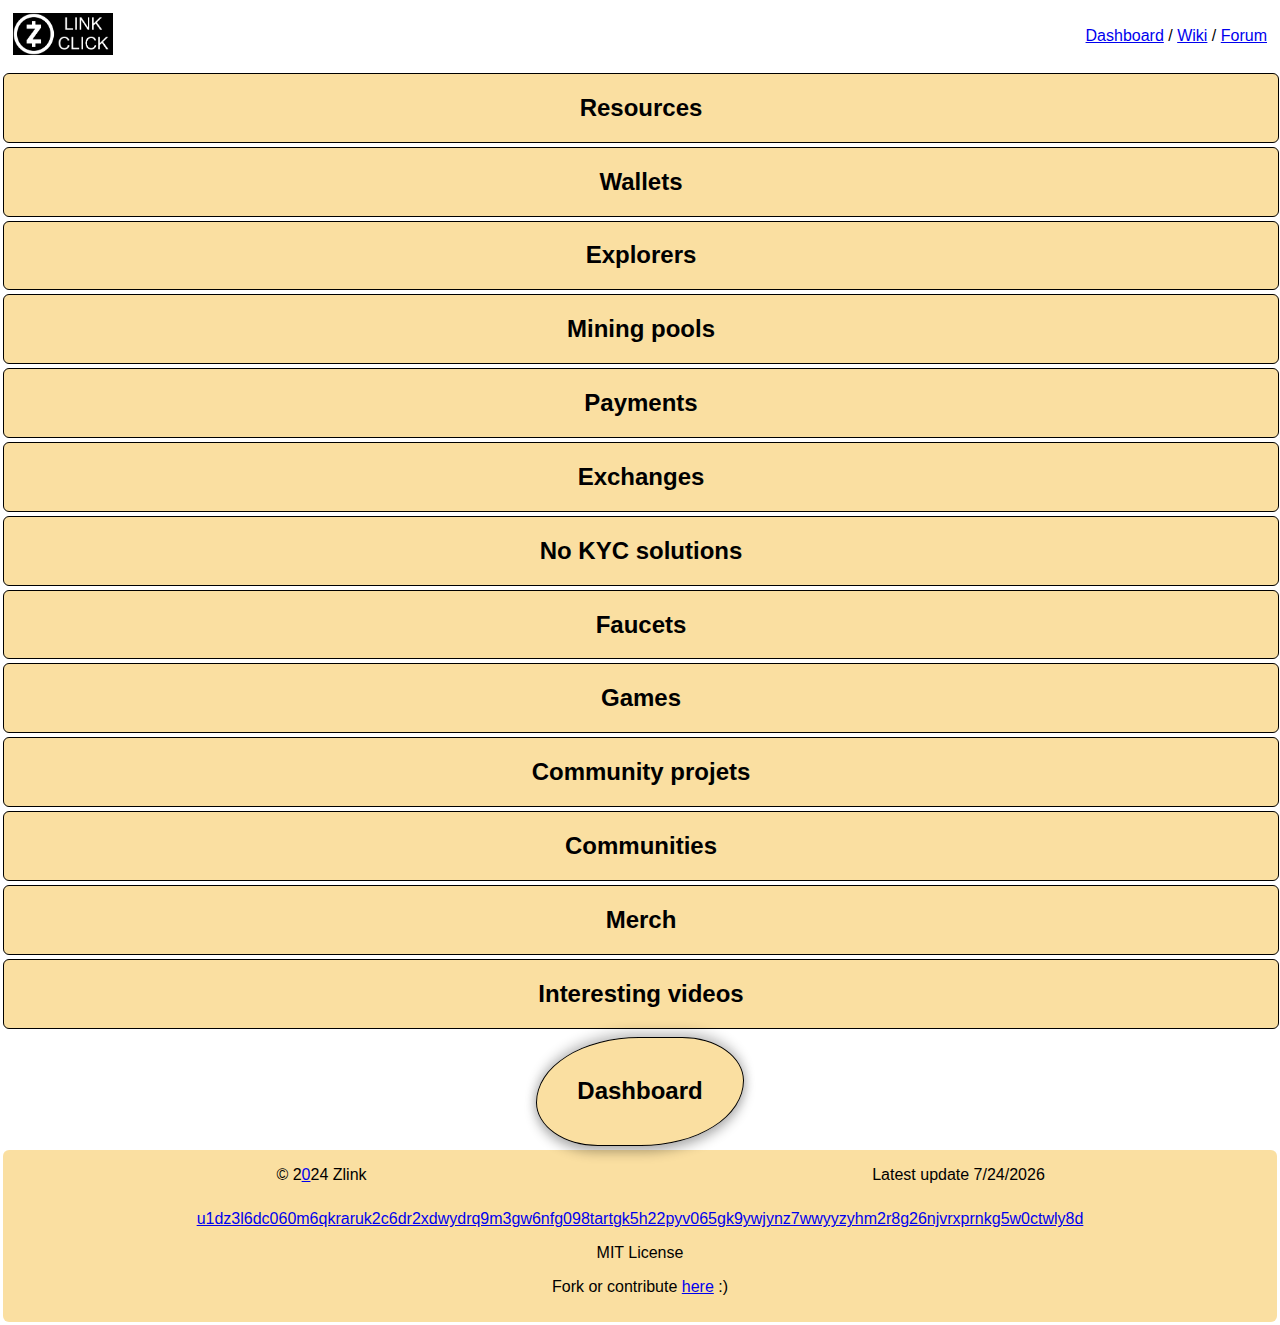
==== index.html @ 92329e2b "Minor adjustments" ====
<!DOCTYPE html>
<html lang="en">
    <head>
        <meta charset="UTF-8">
        <meta http-equiv="X-UA-Compatible" content="IE=edge">
        <meta name="viewport" content="width=device-width, initial-scale=1.0">
        <title>Zlink | Zcash Ecosystem Explorer</title>
        <meta name="description" content="Zlink is your ultimate gateway to the world of Zcash! Discover and navigate the entire Zcash ecosystem with ease.">
        <meta name="keywords" content="Zcash, What is Zcash?, Zcash info, Zcash guide, About Zcash, Zcash resources, Zcash manual, Zcash tools, Zcash explorers, Zcash wallet, Zcash block, Zcash halving, Zcash countdown">
        <link rel="shortcut icon" href="./img/faviocon.ico" type="image/x-icon">
        <link rel="stylesheet" type="text/css" href="./sheets/style.css">
        <script async src="https://www.googletagmanager.com/gtag/js?id=G-GMSRTEXQFT"></script>
        <script>
            window.dataLayer = window.dataLayer || [];
            function gtag(){dataLayer.push(arguments);}
            gtag('js', new Date());
            gtag('config', 'G-GMSRTEXQFT');
        </script>
    </head>    

    <body>
        <noscript>
            <p>Your browser does not support JavaScript or you have it disabled. Some features may not be available.</p>
        </noscript>
        <header>
            <div id="logo">
                <a href="#"><img src="./img/Logo.webp" alt="Logo" width="100"></a>
            </div>
            <div>
                <a href="./dashboard/">Dashboard</a>               
                <span>/</span>
                <a href="https://zechub.wiki/" target="_blank">Wiki</a>
                <span>/</span>
                <a href="https://forum.zcashcommunity.com/" target="_blank">Forum</a>
            </div>
        </header>

        <div id="links">
            <div class="collapsible">
                <h2>Resources</h2>
            </div>
            <div class="content">
                <ul>
                    <li><a href="https://z.cash/" target="_blank">Website</a></li>
                    <li><a href="https://electriccoin.co/" target="_blank">Electric Coin Company</a> | <a href="https://electriccoin.co/roadmap/" target="_blank">Roadmap</a> | <a href="https://electriccoin.co/blog/" target="_blank">Blog</a></li>
                    <li><a href="https://zfnd.org/" target="_blank">Zcash Foundation</a> | <a href="https://zfnd.org/arborist-calls/" target="_blank">Arborist Calls</a> | <a href="https://zfnd.org/blog/" target="_blank">Blog</a></li>
                    <li><a href="https://zcashcommunitygrants.org/" target="_blank">Zcash Community Garants</a></li>
                    <hr>
                    <li><a href="https://zips.z.cash/protocol/protocol.pdf" target="_blank">Whitepaper</a></li>
                    <li><a href="https://zcash.readthedocs.io/" target="_blank">Documentation</a></li>
                    <li><a href="https://github.com/zcash/zcash" target="_blank">GitHub</a></li>
                    <li><a href="https://zecsec.com/" target="_blank">ZecSec</a></li>
                    <li><a href="https://zcash.readthedocs.io/en/master/rtd_pages/nu_dev_guide.html" target="_blank">Network Updates</a></li>
                    <li><a href="https://zips.z.cash/" target="_blank">Zcash Improvment Proposals</a></li>
                    <hr>
                    <li><a href="https://z.cash/learn/" target="_blank">FAQ 1</a>, <a href="https://web.archive.org/web/20230607224825/https://z.cash/support/faq/" target="_blank">FAQ 2</a></li>
                </ul>
            </div>

            <div class="collapsible">
                <h2>Wallets</h2>
            </div>
            <div class="content">
                <ul>
                    <li><a href="https://z.cash/ecosystem/zcashd/" target="_blank">Zcashd</a> <sub>#T #S #F #Linux</sub></li>
                    <li><a href="http://ledger.com/" target="_blank">Ledger</a> <sub>#T #HW</sub></li>
                    <li><a href="https://electriccoin.co/zashi/" target="_blank">Zashi</a> <sub>#T #S #H #Android #IOS</sub></li>
                    <li><a href="https://ywallet.app/" target="_blank">Ywallet</a> <sub>#T #S #H #Windows #MacOS #Linux #Android #IOS</sub></li>
                    <li><a href="https://nighthawkwallet.com/" target="_blank">Nighthawk</a> <sub>#T #S #H #Android #IOS</sub></li>
                    <li><a href="https://edge.app/" target="_blank">Edge</a> <sub>#S #H #Android #IOS</sub></li>
                    <li><a href="https://zingolabs.org/" target="_blank">Zingo!</a> <sub>#T #S #H #Android #IOS</sub></li>
                    <li><a href="https://unstoppable.money/" target="_blank">Unstoppable Wallet</a> <sub>#S #H #Android #IOS</sub></li>
                    <li><a href="https://trustwallet.com/" target="_blank">Trust Wallet</a> <sub>#T #MacOS #L #Android #IOS</sub></li>
                    <li><a href="https://safepal.com/" target="_blank">SafePal</a> <sub>#T #Android #IOS #Browser #Hardware</sub></li>
                    <!--<li><a href="https://zecwallet.co/" target="_blank">ZecWallet</a> <sub>#T #S #H #Windows #MacOS #Linux #Android #IOS #PaperWallet</sub></li>-->
                    <li><a href="https://atomicwallet.io/zcash-wallet" target="_blank">Atomic Wallet</a> <sub>#T #L #Windows #MacOS #Linux #Android #IOS</sub></li>
                    <li><a href="https://exodus.com/zcash-wallet-zec" target="_blank">Exodus</a> <sub>#T #L #Windows #MacOS #Linux #Android #IOS</sub></li>
                    <li><a href="https://guarda.com/" target="_blank">Guarda</a> <sub>#T #L #Windows #MacOS #Linux #Android #IOS #Web</sub></li>
                    <li><a href="https://coinomi.com/" target="_blank">Coinomi</a> <sub>#T #L #Android #IOS</sub></li>
                    <li><a href="https://cobo.com/" target="_blank">Cobo</a> <sub>#T #L #Android #IOS</sub></li>
                    <li><a href="https://metalpay.com/" target="_blank">MetalPay</a> <sub>#T #L #Android #IOS</sub></li>
                    <li><a href="https://hebe.cc/" target="_blank">Hebe</a> <sub>#T #L #Android #IOS</sub></li>
                </ul>
                <p><i>#T = Transparent TXs | #S = Shielded TXs | #L = Light Wallet | #H = Hybrid Light Wallet | #F = Full Node | </i></p>
            </div>

            <div class="collapsible">
                <h2>Explorers</h2>
            </div>
            <div class="content">
                <h3>MainNet</h3>
                <ul>
                    <li><a href="https://mainnet.zcashexplorer.app/" target="_blank">Zcash Explorer</a></li>
                    <li><a href="https://blockchair.com/zcash" target="_blank">Blockchair</a></li>
                    <li><a href="https://blockexplorer.one/zcash/mainnet" target="_blank">BlockExplorer.one</a></li>
                    <li><a href="https://explorer.bitquery.io/zcash" target="_blank">Bitquery</a></li>
                    <li><a href="https://zcash.tokenview.io/" target="_blank">Tokenview</a></li>
                    <li><a href="https://zec2.trezor.io/" target="_blank">Trezor Zcash Explorer</a></li>
                    <li><a href="https://bitinfocharts.com/zcash/" target="_blank">BitInfoCharts</a></li>
                    <li><a href="https://3xpl.com/zcash" target="_blank">3xpl</a></li>
                    <!--<li><a href="https://zcash.grant3.co/" target="_blank">Zcash Grant3 Explorer</a></li>-->
                    <!--<li><a href="https://explorer.zcha.in/" target="_blank">Zchain Explorer</a> <sub>by Bitfly</sub></li>-->
                    <!--<li><a href="https://runziggurat.com/" target="_blank">Ziggurat</a> <sub>Nodes explorer</sub></li>-->
                    <li><a href="https://zcashmetro.io/" target="_blank">zcashmetro</a> <sub>Zcash Mempool Visualizer</sub></li>
                    <li><a href="https://zcashflow.netlify.app/" target="_blank">ZcashFlow</a> <sub>GitHub Monitor</sub></li>
                </ul>
                <h3>TestNet</h3>
                <ul>
                    <li><a href="https://testnet.zcashexplorer.app/" target="_blank">Zcash Explorer</a></li>
                    <li><a href="https://blockexplorer.one/zcash/testnet" target="_blank">BlockExplorer.one</a></li>            
                </ul>
            </div>

            <div class="collapsible">
                <h2>Mining pools</h2>
            </div>
            <div class="content">
                <ul>
                    <li><a href="https://antpool.com/home" target="_blank">Antpool</a></li>
                    <li><a href="https://luxor.tech/mining" target="_blank">Luxor</a></li>
                    <li><a href="https://f2pool.com/" target="_blank">F2Pool</a></li>
                    <li><a href="https://poolin.com/" target="_blank">Poolin</a></li>
                    <li><a href="https://viabtc.com/" target="_blank">ViaBTC</a></li>
                </ul>
                <p>More <a href="https://miningpoolstats.stream/zcash" target="_blank">here</a>.</p>
            </div>

            <div class="collapsible">
                <h2>Payments</h2>
            </div>
            <div class="content">
                <i>Accept ZEC as payment in your business.</i>
                <ul>
                    <li><a href="https://www.coinpayments.net/" target="_blank">CoinPayments</a></li>
                    <li><a href="https://nowpayments.io/" target="_blank">NowPay</a></li>
                    <li><a href="https://www.radom.com/" target="_blank">Radom</a></li>
                    <li><a href="https://zgo.cash/" target="_blank">ZGo</a></li>
                </ul>
            </div>

            <div class="collapsible">
                <h2>Exchanges</h2>
            </div>
            <div class="content">
                <p>You can find all exchanges by clicking <a href="https://coinmarketcap.com/currencies/zcash/markets/" target="_blank">here</a> or check the "No KYC solutions" below for private solutions.</p>
            </div>

            <div class="collapsible">
                <h2>No KYC solutions</h2>
            </div>
            <div class="content">
                <h3>Non-custodial Exchanges</h3>
                <ul>
                    <li><a href="https://changenow.io/?from=usdterc20&to=zec" target="_blank">ChangeNow</a> <sub>#Swap</sub></li>
                    <li><a href="https://simpleswap.io/?to=zec" target="_blank">SimpleSwap</a> <sub>#Swap</sub></li>
                    <li><a href="https://stealthex.io/?to=zec" target="_blank">StealthEX</a> <sub>#Swap</sub></li>
                    <li><a href="https://letsexchange.io/" target="_blank">LetsExchange</a> <sub>#Swap</sub></li>
                    <li><a href="https://changelly.com/" target="_blank">Changelly</a> <sub>#Swap</sub></li>
                    <li><a href="https://exolix.com/" target="_blank">Exolix</a> <sub>#Swap</sub></li>
                    <li><a href="https://sideshift.ai/usdcpolygon/zec" target="_blank">SideShift</a> <sub>#Swap</sub></li>
                    <li><a href="https://godex.io/" target="_blank">Godex</a> <sub>#Swap</sub></li>
                    <li><a href="https://flyp.me/" target="_blank">Flyp</a> <sub>#Swap</sub></li>
                    <!--<li><a href="https://fixedfloat.com/en/" target="_blank">FixedFloat</a> <sub>#Swap</sub></li>-->
                    <li><a href="https://xchange.me/" target="_blank">Xchange</a> <sub>#Swap</sub></li>
                    <li><a href="https://changehero.io/" target="_blank">changehero</a> <sub>#Swap</sub></li>
                    <!--<li><a href="https://droidex.io/" target="_blank">Droidex</a> <sub>#Swap</sub></li>-->
                </ul>

                <h3>CEXs</h3>
                <ul>
                    <li><a href="https://tradeogre.com/markets" target="_blank">TradeOgre</a></li>
                    <li><a href="https://bitmart.com/" target="_blank">Bitmart</a> <sub>*Withdrawal limits</sub></li>
                    <li><a href="https://nonkyc.io/" target="_blank">NonKYC</a></li>
                    <li><a href="https://coinex.com/" target="_blank">CoinEx</a> <sub>*Withdrawal limits: 10K $ per day</sub></li>
                    <li><a href="https://ascendex.com/" target="_blank">AscendEx</a> <sub>*Withdrawal limits: 2 BTC per day</sub></li>
                    <li><a href="https://lbank.com/" target="_blank">LBank</a> <sub>*Withdrawal limits</sub></li>
                    <li><a href="https://safe.trade/" target="_blank">SafeTrade</a> <sub>*Withdrawal limits</sub></li>
                </ul>
                <h3>DEXs</h3>
                <ul>
                    <li><a href="https://app.atomicdex.io/#/dex" target="_blank">AtomicDEX</a> <sub>#Swap</sub></li>
                    <li><a href="https://dex.decred.org/" target="_blank">DCRDEX</a> <sub>#DEX</sub></li>
                </ul>
                
                <h3>Use ZEC</h3>
                <ul>
                    <li><a href="https://coinsbee.com/buy-gift-cards-with-zcash" target="_blank">Coinsbee</a></li>
                    <li><a href="https://bithost.io/" target="_blank">Bithost.io</a></li>                    
                </ul>
            </div>

            <div class="collapsible">
                <h2>Faucets</h2>
            </div>
            <div class="content">
                <h3>Independent Faucets</h3>
                <li><a href="https://zecfaucet.com/" target="_blank">ZecFaucet</a></li>
                <li><a href="https://globalhive.io/" target="_blank">Global Hive</a></li>

                <h3>FaucetPay</h3>
                <p>Step 1: Register on <a href="https://faucetpay.io/" target="_blank">FaucetPay</a></p>
                <p>Step 2: Create your ZEC Wallet in your "Dashboard".</p>
                <p>Enjoy with links below!</p>
                <ul>
                    <li><a href="https://claimfreecoins.io/zcash-faucet/" target="_blank">Claim Free Coins</a></li>
                    <li><a href="https://dropcoins.xyz/zec/" target="_blank">DropCoins</a></li>
                </ul>
                <hr>
                
                <h3>TestNet Faucet</h3>
                <ul>
                    <li><a href="https://faucet.zecpages.com/" target="_blank">zecpages</a></li>
                </ul>
            </div>

            <div class="collapsible">
                <h2>Games</h2>
            </div>
            <div class="content">
                <li><a href="https://1xbit1.com/" target="_blank">1xBit</a> <sub>Gambling platform</sub></li>
                <li><a href="https://www.cjs-cdkeys.com/" target="_blank">CJS-CDKEYS</a> <sub>Buy product keys</sub></li>
            </div>

            <div class="collapsible">
                <h2>Community projets</h2>
            </div>
            <div class="content">
                <ul>
                    <li><a href="https://zecpages.com/" target="_blank">ZECpages</a> <sub>Social network</sub></li>
                    <li><a href="https://free2z.cash/" target="_blank">free2Z</a> <sub>Funding & Streaming platform</sub></li>
                    <li><a href="https://paywithz.cash/" target="_blank">PayWithZcash</a></li>
                    <!--<li><a href="https://zec.art/" target="_blank">ZecArt</a> <sub>Zcash art</sub></li>-->
                    <!--<li><a href="https://zeme.team/" target="_blank">Zeme</a> <sub>Zcash memes, gifs, art</sub></li>-->
                    <li><a href="https://zcashbookclub.com/" target="_blank">ZcashBookClub</a></li>
                </ul>
            </div>

            <div class="collapsible">
                <h2>Communities</h2>
            </div>
            <div class="content">
                <h3>International</h3>
                <ul>
                    <li><a href="https://discord.com/channels/669694001464737815/669694001921654794" target="_blank">Discord</a></li>
                    <li><a href="https://t.me/Zcash_Community" target="_blank">Telegram</a> | <a href="https://t.me/zcash_community_price" target="_blank">Price discussions</a></li>
                    <li><a href="https://twitter.com/zcash" target="_blank">Twitter</a></li>
                    <li><a href="https://reddit.com/r/zec/" target="_blank">Reddit</a></li>
                    <li><a href="https://youtube.com/c/ZcashMedia" target="_blank">YouTube</a></li>
                    <li><a href="https://bitcointalk.org/index.php?topic=1626185.0" target="_blank">Bitcointalk</a></li>
                </ul>
                <h3>Africa</h3>
                <ul>
                    <li><a href="https://twitter.com/ZcashAfrica" target="_blank">Twitter</a></li>
                    <li><a href="https://twitter.com/ZcashNigeria" target="_blank">Twitter (Nigeria)</a></li>
                    <li><a href="https://twitter.com/Zcash_UG" target="_blank">Twitter (Uganda)</a></li>
                    <li><a href="https://twitter.com/Zcashghana" target="_blank">Twitter (Ghana)</a></li>
                </ul>
                <h3>Arabic</h3>
                <ul>
                    <li><a href="https://t.me/ZcashArabic" target="_blank">Telegram</a></li>
                    <li><a href="https://t.me/ZecArabic" target="_blank">Telegram channel</a></li>
                    <li><a href="https://twitter.com/ZozNotorious" target="_blank">Twitter</a></li>
                </ul>
                <h3>Canada</h3>
                <ul>
                    <li><a href="https://twitter.com/ZcashCanada" target="_blank">Twitter</a></li>
                </ul>
                <h3>Chinese</h3>
                <ul>
                    <li><a href="https://t.me/Zcash_ZEC" target="_blank">Telegram</a></li>
                </ul>
                <h3>French</h3>
                <ul>
                    <li><a href="https://zcashfr.io/" target="_blank">Blog</a></li>
                </ul>
                <h3>Italian</h3>
                <ul>
                    <li><a href="https://zcashitalia.com/" target="_blank">Blog</a></li>
                    <li><a href="https://www.facebook.com/groups/zecitalia" target="_blank">Facebook</a></li>
                    <li><a href="https://t.me/zcashita" target="_blank">Telegram</a></li>
                    <li><a href="https://twitter.com/InsideZcash" target="_blank">Twitter</a></li>
                </ul>
                <h3>Indonesian</h3>
                <ul>
                    <li><a href="https://twitter.com/ZcashID" target="_blank">Twitter</a></li>
                </ul>
                <h3>Japanese</h3>
                <ul>
                    <li><a href="https://twitter.com/ZcashJP" target="_blank">Twitter</a></li>
                </ul>
                <h3>Korean</h3>
                <ul>
                    <li><a href="https://twitter.com/Nguyen_MoonAlts" target="_blank">Twitter</a></li>
                </ul>
                <h3>Portuguese</h3>
                <ul>
                    <li><a href="https://t.me/brzcash" target="_blank">Telegram (Brazil)</a></li>
                    <li><a href="https://twitter.com/zcashbrazil" target="_blank">Twitter (Brazil)</a></li>
                </ul>
                <h3>Russian</h3>
                <ul>
                    <li><a href="https://prozcash.ru/" target="_blank">Blog</a></li>
                    <li><a href="https://t.me/zcashru" target="_blank">Telegram 1</a></li>
                    <li><a href="https://t.me/zcash1000" target="_blank">Telegram 2</a></li>
                    <li><a href="https://t.me/zecRu" target="_blank">Telegram channel</a></li>
                    <li><a href="https://twitter.com/RuZcash" target="_blank">Twitter</a></li>
                </ul>
                <h3>Spanish</h3>
                <ul>
                    <li><a href="https://zcashesp.com/" target="_blank">Blog</a></li>
                    <li><a href="https://t.me/zcashespchat" target="_blank">Telegram</a></li>
                    <li><a href="https://twitter.com/zcashesp" target="_blank">Twitter</a></li>
                    <li><a href="https://youtube.com/@zcashesp/" target="_blank">YouTube</a></li>
                </ul>
            </div>
            
            <div class="collapsible">
                <h2>Merch</h2>
            </div>
            <div class="content">
                <ul>
                    <li><a href="https://zechub.store/" target="_blank">ZecHub Store</a></li>
                    <li><a href="https://zecmart.com/" target="_blank">Zecmart</a></li>
                    <li><a href="https://zcash.threadless.com/" target="_blank">Threadless</a></li>
                    <li><a href="https://zecwear.com/" target="_blank">ZECWEAR</a></li>
                </ul>
            </div>
        </div>

        <div class="collapsible">
            <h2>Interesting videos</h2>
        </div>
        <div class="content">
            <!--<li><a href="" target="_blank">Text </a> <sub>Date</sub></li>-->
            <h3>Education</h3>
            <ul>
                <li><a href="https://youtu.be/J1Nr1VL5dGU" target="_blank">Future Money: What is Zcash (ZEC)?</a></li>
                <li><a href="https://youtu.be/4k5nI-ajDxk" target="_blank">Coinbase Earn: How Does Zcash’s Privacy Work?</a></li>
                <li><a href="https://youtu.be/bZM3o_eIovU" target="_blank">Zcash Explained: Zcash Shielded Transactions</a></li>
                <li><a href="https://youtu.be/RcHwLaFyzQQ" target="_blank">Introducing the Zcash Shielded Asset Protocol!</a></li>
            </ul>
            <h3>Talks</h3>
            <ul>
                <li><a href="https://youtu.be/M7CMU5OMEgE" target="_blank">Zooko Wilcox: Zcash - An Open Financial System With Privacy</a> <sub>03/15/2016</sub></li>
                <li><a href="https://youtu.be/PCW2EaBjVPs" target="_blank">Zcash + Ethereum = ❤</a> <sub>10/23/2016</sub></li>
                <li><a href="https://youtu.be/F92QSYIpSCk" target="_blank">Zooko Wilcox on the History of Privacy on the Internet</a> <sub>09/06/2018</sub></li>
                <li><a href="https://youtu.be/z-ANEFMahyw" target="_blank">Zooko Wilcox, Privacy for Everyone at Devcon4 Devcon4 conference in Prague</a> <sub>11/29/2018</sub></li>
                <li><a href="https://youtu.be/TFL5LGO3tUE" target="_blank">Privacy for Everyone by Zooko Wilcox (Devcon4)</a> <sub>12/11/2018</sub></li>
                <li><a href="https://youtu.be/t3tc_-9PQr8" target="_blank">Finance and Crypto | Zooko Explaining Cryptography and why Zcash is better than Bitcoin</a> <sub>12/07/2018</sub></li>
                <li><a href="https://youtu.be/hwk6NoMHiSo" target="_blank">Crypto Bites: Chat with Zooko Wilcox</a> <sub>01/07/2019</sub></li>
                <li><a href="https://youtu.be/seE-_jtg688" target="_blank">Interview by Olivia Goldschmidt</a> <sub>01/29/2019</sub></li>
                <li><a href="https://youtu.be/d0wASNrdlhg" target="_blank">Privacy and Zcash with Zooko Wilcox</a> <sub>02/05/2019</sub></li>
                <li><a href="https://youtu.be/aR-r6q0d6BE" target="_blank">Zooko Wilcox: The Technologist</a> <sub>04/24/2019</sub></li>
                <li><a href="https://youtu.be/QtJVHf40HOE" target="_blank">ZKPodcast: Zooko talks Zcash</a> <sub>04/28/2019</sub></li>
                <li><a href="https://youtu.be/RN82M_ShLtw" target="_blank">Scalable Privacy - Daira Hopwood</a> <sub>11/28/2019</sub></li>
                <li><a href="https://youtu.be/LrcA4vh_uxM" target="_blank">State of Electric Coin Company - Zooko Wilcox</a> <sub>06/25/2019</sub></li>
                <li><a href="https://youtu.be/Ltucu8tsfbk" target="_blank">The Interview - Crypto | Featuring Zooko Wilcox-O’Hearn and Thomas Walton-Pocock</a> <sub>04/28/2021</sub></li>
                <li><a href="https://youtu.be/8HTeSQny0EY" target="_blank">SNB CIF Conference 2022 - Excerpt of Keynote Lecture by Zooko Wilcox</a> <sub>06/03/2021</sub></li>
                <li><a href="https://youtu.be/5MNPMfbTeXI" target="_blank">ZCash and the Future of Web 3.0, FULL EPISODE, with Zooko Wilcox, CEO of Electric Coin Company</a> <sub>06/25/2021</sub></li>
                <li><a href="https://youtu.be/zL7tmTFlt9I" target="_blank">ZCash and Privacy | Vision Weekend US 2021</a> <sub>01/19/2022</sub></li>
                <li><a href="https://youtu.be/t62isi58XcQ" target="_blank">Fireside Chat with Zooko - Zooko Wilcox O'Hearn</a> <sub>02/13/2022</sub></li>
                <li><a href="https://youtu.be/AjC9T938o3Q" target="_blank">Zooko on privacy and crypto history</a> <sub>07/29/2022</sub></li>
                <li><a href="https://youtu.be/IB9Vh1kEeWs" target="_blank">Motivations of Proof of Stake: Zooko Wilcox at Zcon3</a> <sub>08/09/2022</sub></li>
                <li><a href="https://youtu.be/WRZkqGD5kFg" target="_blank">Electric Coin Company: Proof of Stake - Nate Wilcox at Zcon3</a> <sub>08/09/2022</sub></li>
                <li><a href="https://youtu.be/WXXVoK92zN8" target="_blank">Shielded Transactions | Bitcoin's Privacy Problem (with Zooko Wilcox)</a> <sub>09/03/2022</sub></li>
                <li><a href="https://youtu.be/trHkWQJhBcA" target="_blank">Crypto Wars 2.0 with Zooko</a> <sub>09/05/2022</sub></li>
                <li><a href="https://youtu.be/fYO554IgIiM" target="_blank">Zooko and Vitalik in Conversation - Messari Mainnet 2022</a> <sub>10/04/2022</sub></li>
                <li><a href="https://youtu.be/vRiUeDPomkQ" target="_blank">ZK Circuits for Elliptic Curve Operations in Halo2</a> <sub>10/15/2022</sub></li>
                <li><a href="https://youtu.be/HeavuGDw0AQ" target="_blank">Zooko Wilcox on Digital Privacy, Future of Zcash</a> <sub>12/09/2022</sub></li>
                <li><a href="https://youtu.be/mjXVeC2qZy8" target="_blank">Twitter Space with Zooko: ECC restructure</a> <sub>05/26/2023</sub></li>
                <li><a href="https://youtu.be/VZeM7bvWWPg" target="_blank">Zcash Podcast 6 with Zooko Wilcox: Governance and Zcash's Path Ahead</a> <sub>05/26/2023</sub></li>
                <li><a href="https://youtu.be/xEcDf5LSndc" target="_blank">Zcash Ecosystem Updates with Zooko Wilcox, Jon Rouach, Jason McGee, Jack Gavigan: Zcon4</a> <sub>30/07/2023</sub></li>
                <li><a href="https://youtu.be/Cy0rwBhlv10" target="_blank">Zcash Sustainablity and Resilience by Zooko Wilcox: Zcon4</a> <sub>31/07/2023</sub></li>
                <li><a href="https://youtu.be/52DlSLx0_lY" target="_blank">Vitalik Buterin and Zooko Wilcox discuting privacy pools</a> <sub>16/09/2023</sub></li>
                <li><a href="https://youtu.be/dOHPG0nniuA" target="_blank">Vitalik Buterin, Zooko, Christopher Goes, Matthias Tarasiewicz & Alex G on the frontiers of privacy</a> <sub>10/07/2024</sub></li>
            </ul>
        </div>

        <div class="btn-centred-container">
            <a href="./dashboard/" class="btn"><h2>Dashboard</h2></a>
        </div>

        <footer>
            <div>
                <p>© 2<a href="https://groups.csail.mit.edu/mac/classes/6.805/articles/crypto/cypherpunks/may-crypto-manifesto.html">0</a>24 Zlink</p>
            </div>
            <div>
                <p id="last-update">V. 1.8</p>
            </div>
            <div>
                <a id="copy-addr" href="#copy-addr" onclick="copyAddr()">u1dz3l6dc060m6qkraruk2c6dr2xdwydrq9m3gw6nfg098tartgk5h22pyv065gk9ywjynz7wwyyzyhm2r8g26njvrxprnkg5w0ctwly8d</a>
                <p>MIT License</p>
                <p>Fork or contribute <a href="https://github.com/Olek97/zlink.click" target="_blank">here</a> :)</p>
            </div>
        </footer>
        <script src="./sheets/script.js"></script>
    </body>
</html>
---- sheets/style.css ----
*{
  font-family: Arial, Helvetica, sans-serif;
}

::-webkit-scrollbar {
  display: none;
}

body {
  padding: 3px;
  margin: auto;
  background-color: #fff;
}

header {
  padding: 10px;
  background-color: #fff;
  display: flex;
  justify-content: space-between;
  align-items: center;
}

header > #logo:hover {
  cursor: pointer;
  box-shadow: 0 6px 12px rgba(0, 0, 0, 0.3), 0 -6px 12px rgba(0, 0, 0, 0.2);
}

header > div:nth-child(1) {
  text-align: center;
}

header div:nth-child(2) {
  text-align: right;
  overflow-wrap: break-word;
}

footer {
  display: flex;
  flex-wrap: wrap;
  background-color: #F4B72870;
  border-radius: 6px;
  justify-content: space-between;
}

footer > div {
  flex-basis: 50%;
  text-align: center;
}

footer div:nth-child(3) {
  padding: 10px;
  flex-basis: 100%;
  overflow-x: scroll;
}

/* Tags style */
sub {
  padding: 1px;
  font-style: italic;
}

/* Table */
table {
  margin-left: auto;
  margin-right: auto;
  border-collapse: collapse;
  width: 80%;
}

table tr {
  display: flex;
}

table th,
table td {
  flex: 1;
  border: 1px solid #ddd;
  padding: 14px;
}

table th {
  padding-top: 20px;
  padding-bottom: 20px;
  background-color: #f4b72870;
}

/* Progress bar */
#halving-bar {
  padding: 5px;
  position: relative;
  width: 70%;
  left: 50%;
  transform: translateX(-50%);
  text-align: center;
}

#progress-box {
  height: 20px;
  border: 2px solid #000;
  border-radius: 10px;
  overflow: hidden;
  position: relative;
}

#progress {
  height: 100%;
  border-radius: 10px;
  background-color: #F4B728;
  width: 0;
}

#progress-label {
  position: absolute;
  z-index: 1;
  top: 50%;
  left: 50%;
  transform: translateY(-50%);
}

/* Buttons */
.btn-centred-container {
  text-align: center;
}

/* Buttons */
.btn-centred-container {
  text-align: center;
}

.btn {
  color: black;
  background-color: #F4B72870;
  border: solid 1px black;
  text-align: center;
  text-decoration: none;
  display: inline-block;
  margin: 4px auto;
  cursor: pointer;
  transition: all 0.6s;
  position: relative;
  padding: 20px 40px;
  border-radius: 50% 30% 50% 30% / 60% 40% 60% 40%;
  box-shadow: 0 6px 12px rgba(0, 0, 0, 0.3), 0 -6px 12px rgba(0, 0, 0, 0.2);
}

.btn:hover {
  background-color: #f4b728;
  border-radius: 20% 50% 50% 20% / 30% 40% 60% 50%;
  box-shadow: 0 10px 20px rgba(0, 0, 0, 0.4), 0 -10px 20px rgba(0, 0, 0, 0.3);
  transform: translate(10px, 10px) rotate(15deg) scale(1.1);
}

.btn:visited {
  color: black;
  text-decoration: none;
}

/* Collapsibles */
.collapsible {
  background-color: #F4B72870;
  border: solid 1px black;
  width: 100%;
  margin: 4px auto 4px auto;
  cursor: pointer;
  text-align: center;
  border-radius: 6px;
}

.collapsible:hover, .collapsible:focus {
  background-color: #f4b728;
  box-shadow: 0 10px 20px rgba(0, 0, 0, 0.4), 0 -10px 20px rgba(0, 0, 0, 0.3);
}

.content {
  padding: 2px 18px;
  display: none;
  overflow: hidden;
  background-color: #f4b72870;
  border-radius: 6px;
}
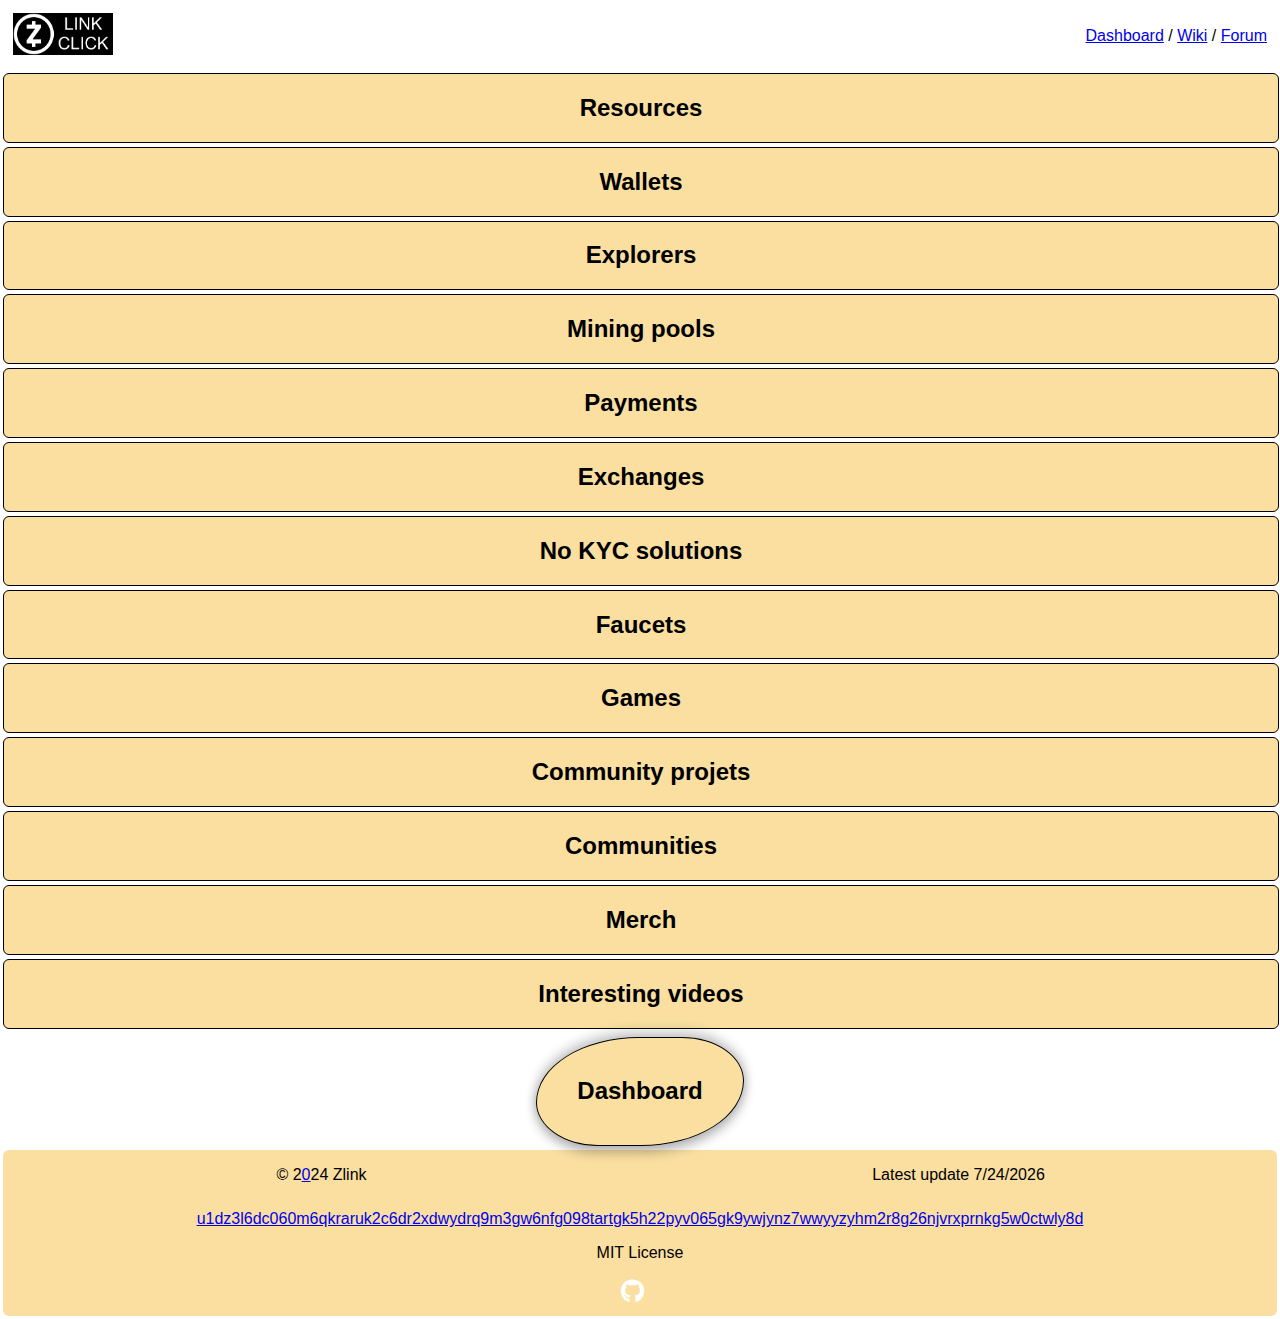
==== commit 40ed7437: "Github icon" ====
--- a/index.html
+++ b/index.html
@@ -8,6 +8,7 @@
         <meta name="description" content="Zlink is your ultimate gateway to the world of Zcash! Discover and navigate the entire Zcash ecosystem with ease.">
         <meta name="keywords" content="Zcash, What is Zcash?, Zcash info, Zcash guide, About Zcash, Zcash resources, Zcash manual, Zcash tools, Zcash explorers, Zcash wallet, Zcash block, Zcash halving, Zcash countdown">
         <link rel="shortcut icon" href="./img/faviocon.ico" type="image/x-icon">
+        <link rel="stylesheet" href="https://cdnjs.cloudflare.com/ajax/libs/font-awesome/6.5.1/css/all.min.css">
         <link rel="stylesheet" type="text/css" href="./sheets/style.css">
         <script async src="https://www.googletagmanager.com/gtag/js?id=G-GMSRTEXQFT"></script>
         <script>
@@ -49,7 +50,7 @@
                     <li><a href="https://zips.z.cash/protocol/protocol.pdf" target="_blank">Whitepaper</a></li>
                     <li><a href="https://zcash.readthedocs.io/" target="_blank">Documentation</a></li>
                     <li><a href="https://github.com/zcash/zcash" target="_blank">GitHub</a></li>
-                    <li><a href="https://zecsec.com/" target="_blank">ZecSec</a></li>
+                    <!--<li><a href="https://zecsec.com/" target="_blank">ZecSec</a></li>-->
                     <li><a href="https://zcash.readthedocs.io/en/master/rtd_pages/nu_dev_guide.html" target="_blank">Network Updates</a></li>
                     <li><a href="https://zips.z.cash/" target="_blank">Zcash Improvment Proposals</a></li>
                     <hr>
@@ -66,7 +67,7 @@
                     <li><a href="http://ledger.com/" target="_blank">Ledger</a> <sub>#T #HW</sub></li>
                     <li><a href="https://electriccoin.co/zashi/" target="_blank">Zashi</a> <sub>#T #S #H #Android #IOS</sub></li>
                     <li><a href="https://ywallet.app/" target="_blank">Ywallet</a> <sub>#T #S #H #Windows #MacOS #Linux #Android #IOS</sub></li>
-                    <li><a href="https://nighthawkwallet.com/" target="_blank">Nighthawk</a> <sub>#T #S #H #Android #IOS</sub></li>
+                    <!--<li><a href="https://nighthawkwallet.com/" target="_blank">Nighthawk</a> <sub>#T #S #H #Android #IOS</sub></li>-->
                     <li><a href="https://edge.app/" target="_blank">Edge</a> <sub>#S #H #Android #IOS</sub></li>
                     <li><a href="https://zingolabs.org/" target="_blank">Zingo!</a> <sub>#T #S #H #Android #IOS</sub></li>
                     <li><a href="https://unstoppable.money/" target="_blank">Unstoppable Wallet</a> <sub>#S #H #Android #IOS</sub></li>
@@ -390,7 +391,10 @@
             <div>
                 <a id="copy-addr" href="#copy-addr" onclick="copyAddr()">u1dz3l6dc060m6qkraruk2c6dr2xdwydrq9m3gw6nfg098tartgk5h22pyv065gk9ywjynz7wwyyzyhm2r8g26njvrxprnkg5w0ctwly8d</a>
                 <p>MIT License</p>
-                <p>Fork or contribute <a href="https://github.com/Olek97/zlink.click" target="_blank">here</a> :)</p>
+                <a id="github-icon" href="https://github.com/Olek97/zlink.click" target="_blank"
+                    class="social-icon" aria-label="GitHub">
+                    <i class="fab fa-github"></i>
+                </a>
             </div>
         </footer>
         <script src="./sheets/script.js"></script>
--- a/sheets/style.css
+++ b/sheets/style.css
@@ -1,4 +1,4 @@
-*{
+* {
   font-family: Arial, Helvetica, sans-serif;
 }
 
@@ -20,12 +20,12 @@
   align-items: center;
 }
 
-header > #logo:hover {
+header>#logo:hover {
   cursor: pointer;
   box-shadow: 0 6px 12px rgba(0, 0, 0, 0.3), 0 -6px 12px rgba(0, 0, 0, 0.2);
 }
 
-header > div:nth-child(1) {
+header>div:nth-child(1) {
   text-align: center;
 }
 
@@ -42,7 +42,7 @@
   justify-content: space-between;
 }
 
-footer > div {
+footer>div {
   flex-basis: 50%;
   text-align: center;
 }
@@ -51,6 +51,14 @@
   padding: 10px;
   flex-basis: 100%;
   overflow-x: scroll;
+}
+
+#github-icon {
+  color: white;
+  font-size: 1.5rem;
+  margin-right: 1rem;
+  text-decoration: none;
+  transition: color 0.3s;
 }
 
 /* Tags style */
@@ -166,7 +174,8 @@
   border-radius: 6px;
 }
 
-.collapsible:hover, .collapsible:focus {
+.collapsible:hover,
+.collapsible:focus {
   background-color: #f4b728;
   box-shadow: 0 10px 20px rgba(0, 0, 0, 0.4), 0 -10px 20px rgba(0, 0, 0, 0.3);
 }
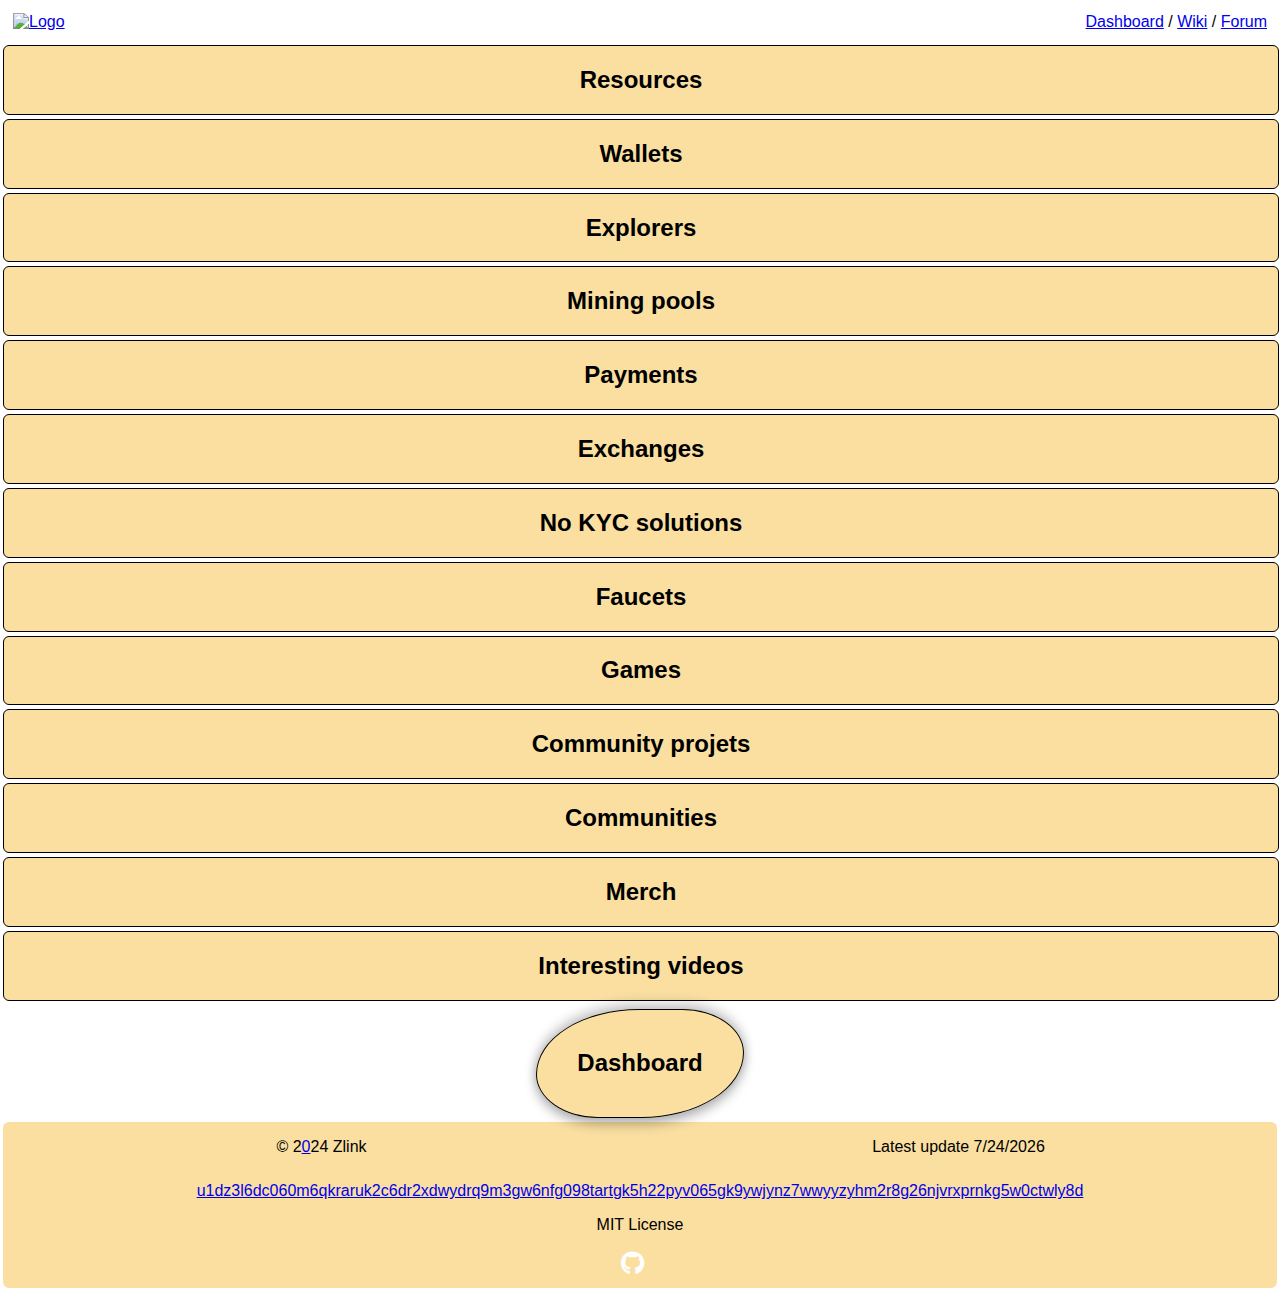
==== commit 7eb4c561: "logo fix" ====
--- a/index.html
+++ b/index.html
@@ -7,7 +7,7 @@
         <title>Zlink | Zcash Ecosystem Explorer</title>
         <meta name="description" content="Zlink is your ultimate gateway to the world of Zcash! Discover and navigate the entire Zcash ecosystem with ease.">
         <meta name="keywords" content="Zcash, What is Zcash?, Zcash info, Zcash guide, About Zcash, Zcash resources, Zcash manual, Zcash tools, Zcash explorers, Zcash wallet, Zcash block, Zcash halving, Zcash countdown">
-        <link rel="shortcut icon" href="./img/faviocon.ico" type="image/x-icon">
+        <link rel="shortcut icon" href="./img/favicon.ico" type="image/x-icon">
         <link rel="stylesheet" href="https://cdnjs.cloudflare.com/ajax/libs/font-awesome/6.5.1/css/all.min.css">
         <link rel="stylesheet" type="text/css" href="./sheets/style.css">
         <script async src="https://www.googletagmanager.com/gtag/js?id=G-GMSRTEXQFT"></script>
@@ -25,7 +25,7 @@
         </noscript>
         <header>
             <div id="logo">
-                <a href="#"><img src="./img/Logo.webp" alt="Logo" width="100"></a>
+                <a href="#"><img src="./img/logo.webp" alt="Logo" width="100"></a>
             </div>
             <div>
                 <a href="./dashboard/">Dashboard</a>               
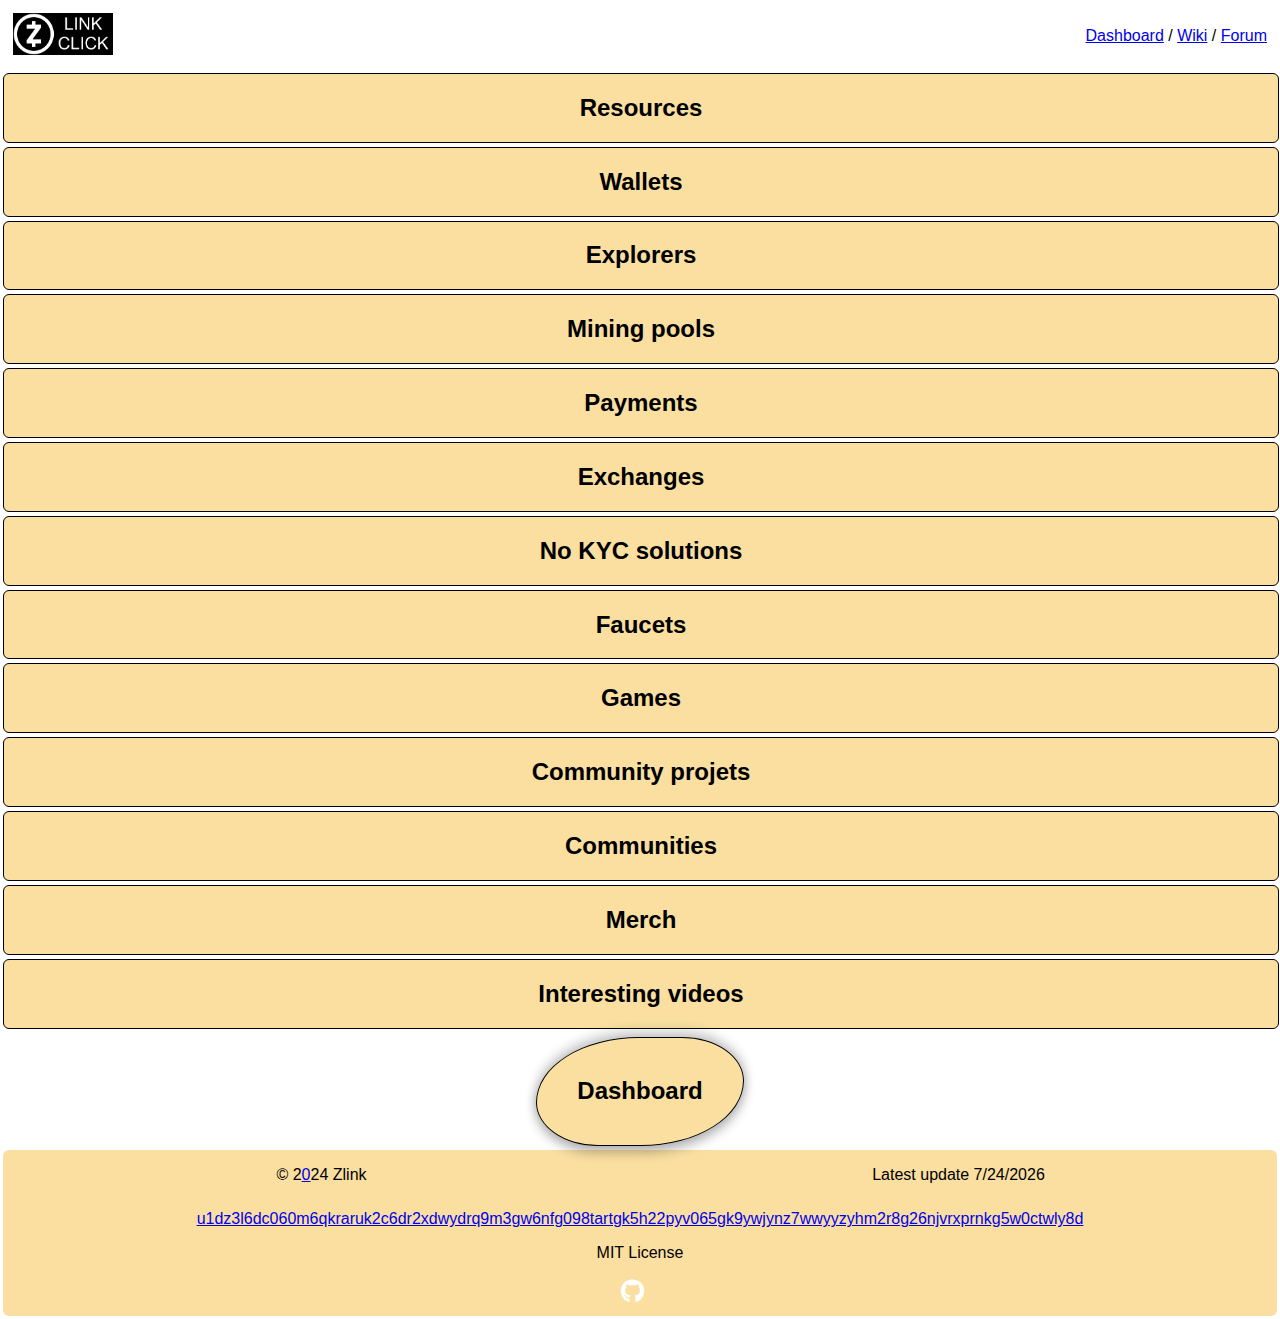
==== commit cb1acbeb: "." ====
--- a/index.html
+++ b/index.html
@@ -25,7 +25,7 @@
         </noscript>
         <header>
             <div id="logo">
-                <a href="#"><img src="./img/logo.webp" alt="Logo" width="100"></a>
+                <a href="#"><img src="./img/Logo.webp" alt="Logo" width="100"></a>
             </div>
             <div>
                 <a href="./dashboard/">Dashboard</a>               
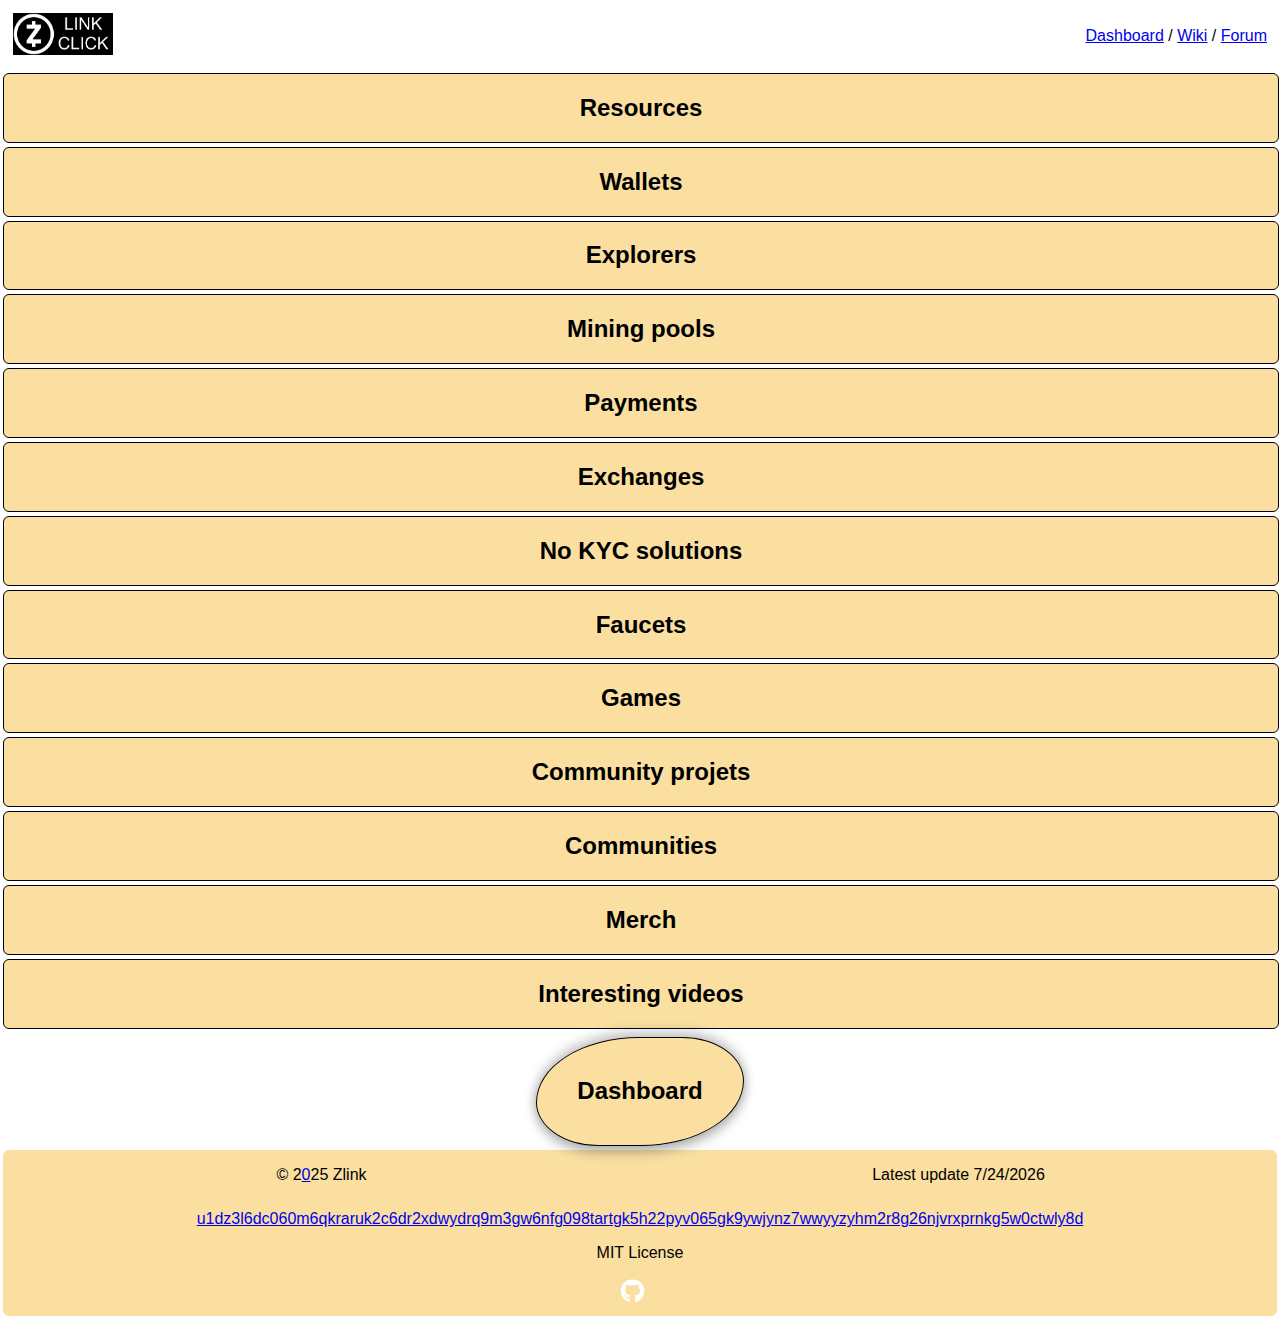
==== commit 84deab95: "Add paper wallet generator link" ====
--- a/index.html
+++ b/index.html
@@ -67,6 +67,7 @@
                     <li><a href="http://ledger.com/" target="_blank">Ledger</a> <sub>#T #HW</sub></li>
                     <li><a href="https://electriccoin.co/zashi/" target="_blank">Zashi</a> <sub>#T #S #H #Android #IOS</sub></li>
                     <li><a href="https://ywallet.app/" target="_blank">Ywallet</a> <sub>#T #S #H #Windows #MacOS #Linux #Android #IOS</sub></li>
+                    <li><a href="https://zecpaperwallet.com/" target="_blank">Zcash Paper Wallet</a> <sub>#Paper wallet</sub></li>
                     <!--<li><a href="https://nighthawkwallet.com/" target="_blank">Nighthawk</a> <sub>#T #S #H #Android #IOS</sub></li>-->
                     <li><a href="https://edge.app/" target="_blank">Edge</a> <sub>#S #H #Android #IOS</sub></li>
                     <li><a href="https://zingolabs.org/" target="_blank">Zingo!</a> <sub>#T #S #H #Android #IOS</sub></li>
@@ -383,7 +384,7 @@
 
         <footer>
             <div>
-                <p>© 2<a href="https://groups.csail.mit.edu/mac/classes/6.805/articles/crypto/cypherpunks/may-crypto-manifesto.html">0</a>24 Zlink</p>
+                <p>© 2<a href="https://groups.csail.mit.edu/mac/classes/6.805/articles/crypto/cypherpunks/may-crypto-manifesto.html">0</a>25 Zlink</p>
             </div>
             <div>
                 <p id="last-update">V. 1.8</p>
